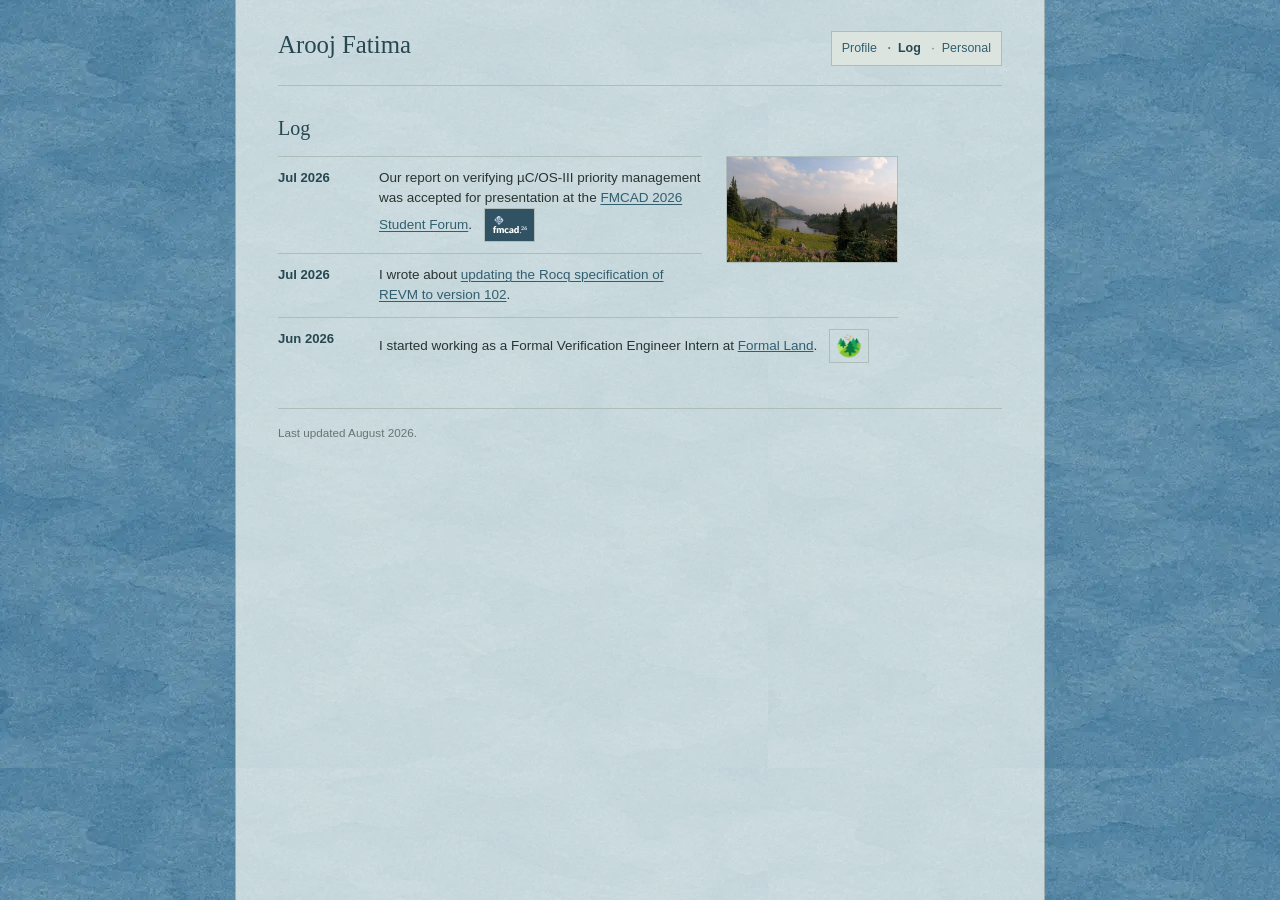
==== news.html @ 15ba0b57 "Create academic homepage" ====
<!doctype html>
<html lang="en">
<head>
    <meta charset="utf-8">
    <meta name="viewport" content="width=device-width, initial-scale=1">
    <meta name="description" content="Dated updates from Arooj Fatima.">
    <title>Log | Arooj Fatima</title>
    <link rel="stylesheet" href="style.css">
</head>
<body>
    <div class="page">
        <header class="site_header">
            <div class="identity">
                <a class="site_name" href="index.html">Arooj Fatima</a>
            </div>

            <nav aria-label="Main navigation">
                <a href="index.html">Profile</a>
                <a class="current" href="news.html">Log</a>
                <a href="personal.html">Personal</a>
            </nav>
        </header>

        <main>
            <h1>Log</h1>

            <figure class="log_picture">
                <img src="assets/meadow-lake.jpg" alt="A quiet mountain lake surrounded by meadow and trees">
            </figure>

            <dl class="news_list">
                <div>
                    <dt>Jul 2026</dt>
                    <dd>
                        Our report on verifying µC/OS-III priority management was accepted for
                        presentation at the
                        <a href="https://fmcad.org/FMCAD26/student_forum/">FMCAD 2026 Student Forum</a>.
                        <a class="event_mark fmcad_mark" href="https://fmcad.org/FMCAD26/student_forum/" aria-label="FMCAD 2026 Student Forum">
                            <img src="assets/fmcad-logo.svg" alt="FMCAD">
                        </a>
                    </dd>
                </div>

                <div>
                    <dt>Jul 2026</dt>
                    <dd>
                        I wrote about <a href="https://formal.land/blog/2026/07/14/revm-v102-upgrade">updating
                        the Rocq specification of REVM to version 102</a>.
                    </dd>
                </div>

                <div>
                    <dt>Jun 2026</dt>
                    <dd>
                        I started working as a Formal Verification Engineer Intern at
                        <a href="https://formal.land/">Formal Land</a>.
                        <a class="event_mark" href="https://formal.land/" aria-label="Formal Land">
                            <img src="assets/formal-land-logo.png" alt="Formal Land">
                        </a>
                    </dd>
                </div>
            </dl>
        </main>

        <footer>
            <p>Last updated August 2026.</p>
        </footer>
    </div>
</body>
</html>
---- style.css ----
:root
{
    color-scheme: light;
    --ground: #477f99;
    --paper: rgba(239, 244, 241, 0.74);
    --ink: #283332;
    --heading: #274752;
    --link: #315f70;
    --link_hover: #183e4d;
    --line: #aebdba;
    --soft: #dce4e0;
    --quiet: #687572;
}

*
{
    box-sizing: border-box;
}

html
{
    min-height: 100%;
    background-color: var(--ground);
    background-image: url("assets/paper-lake-waves.webp");
    background-repeat: repeat;
}

body
{
    min-height: 100vh;
    margin: 0;
    color: var(--ink);
    background: transparent;
    font-family: Arial, Helvetica, sans-serif;
    font-size: 13.5px;
    line-height: 1.5;
}

.page
{
    width: min(810px, calc(100% - 42px));
    min-height: 100vh;
    margin: 0 auto;
    padding: 31px 42px 22px;
    background: var(--paper);
    border-right: 1px solid rgba(71, 91, 88, 0.34);
    border-left: 1px solid rgba(71, 91, 88, 0.34);
}

.site_header
{
    display: grid;
    grid-template-columns: minmax(0, 1fr) auto;
    gap: 28px;
    padding-bottom: 19px;
    border-bottom: 1px solid var(--line);
}

.site_name
{
    display: inline-block;
    margin-bottom: 5px;
    color: var(--heading);
    font-family: Georgia, "Times New Roman", serif;
    font-size: 1.55rem;
    line-height: 1.1;
    text-decoration: none;
}

.identity p
{
    margin: 2px 0 0;
    color: var(--quiet);
    font-size: 0.82rem;
    line-height: 1.35;
}

.identity p a
{
    text-decoration: none;
}

nav
{
    align-self: end;
    padding: 7px 10px;
    background: var(--soft);
    border: 1px solid var(--line);
    font-size: 0.78rem;
    white-space: nowrap;
}

nav a
{
    color: var(--link);
    text-decoration: none;
}

nav a + a::before
{
    padding: 0 7px;
    color: var(--quiet);
    content: "·";
}

nav a.current
{
    color: var(--heading);
    font-weight: bold;
}

nav a:hover,
nav a:focus
{
    text-decoration: underline;
    text-underline-offset: 3px;
}

main
{
    max-width: 620px;
    padding: 27px 0 34px;
}

section + section
{
    margin-top: 31px;
}

.opening
{
    display: grid;
    grid-template-columns: minmax(0, 1fr) 170px;
    gap: 29px;
}

.profile_picture
{
    align-self: start;
}

.opening_picture
{
    align-self: start;
    margin: 2px 0 0;
    border: 1px solid var(--line);
}

.opening_picture img
{
    display: block;
    width: 100%;
    aspect-ratio: 1 / 1;
    object-fit: cover;
}

h1,
h2,
h3
{
    color: var(--heading);
    font-family: Georgia, "Times New Roman", serif;
    font-weight: normal;
}

h1
{
    margin: 0 0 13px;
    font-size: 1.25rem;
}

h2
{
    margin: 0 0 10px;
    font-size: 1.03rem;
}

h3
{
    margin: 18px 0 3px;
    font-size: 1rem;
}

p
{
    max-width: 62ch;
    margin: 0 0 12px;
}

a
{
    color: var(--link);
}

a:hover,
a:focus
{
    color: var(--link_hover);
}

main a
{
    text-decoration-thickness: 1px;
    text-underline-offset: 2px;
}

.contact_links
{
    display: grid;
    grid-template-columns: repeat(2, auto);
    gap: 3px 10px;
    margin: 8px 0 0;
    font-size: 0.72rem;
}

.contact_links a
{
    white-space: nowrap;
}

.arrow_list,
.star_list
{
    margin: 0;
    padding: 0;
    list-style: none;
}

.arrow_list li
{
    display: grid;
    grid-template-columns: 18px minmax(0, 1fr);
    gap: 5px;
    margin-bottom: 8px;
}

.arrow_list li > span,
.star_list li > span
{
    color: #607f75;
}

.arrow_list p
{
    margin: 0;
}

.page_links
{
    display: grid;
    grid-template-columns: repeat(3, 1fr);
    gap: 13px;
}

.page_links a
{
    display: grid;
    grid-template-columns: 58px minmax(0, 1fr);
    grid-template-rows: auto auto;
    column-gap: 10px;
    min-height: 61px;
    padding: 6px;
    background: rgba(220, 228, 224, 0.68);
    border: 1px solid var(--line);
    text-decoration: none;
}

.page_links img
{
    grid-row: 1 / 3;
    width: 58px;
    height: 47px;
    object-fit: cover;
}

.page_links span
{
    align-self: end;
    line-height: 1.15;
}

.page_links small
{
    align-self: start;
    margin-top: 3px;
    color: var(--quiet);
    font-size: 0.72rem;
    line-height: 1.15;
}

.news_list
{
    margin: 0;
}

.log_picture
{
    float: right;
    width: 172px;
    margin: 0 0 16px 24px;
    border: 1px solid var(--line);
}

.log_picture img
{
    display: block;
    width: 100%;
    height: 105px;
    object-fit: cover;
}

.news_list div
{
    display: grid;
    grid-template-columns: 82px minmax(0, 1fr);
    gap: 19px;
    padding: 11px 0;
    border-top: 1px solid var(--line);
}

.news_list dt
{
    color: var(--heading);
    font-size: 0.82rem;
    font-weight: bold;
}

.news_list dd
{
    margin: 0;
}

.event_mark
{
    display: inline-block;
    margin-left: 8px;
    padding: 2px 5px;
    border: 1px solid var(--line);
    vertical-align: middle;
}

.event_mark img
{
    display: block;
    width: 28px;
    height: 28px;
    object-fit: contain;
}

.event_mark.fmcad_mark
{
    background: #315262;
}

.event_mark.fmcad_mark img
{
    width: 39px;
}

.quiet
{
    color: var(--quiet);
    font-style: italic;
}

.article_header
{
    display: flex;
    align-items: baseline;
    justify-content: space-between;
    gap: 20px;
    margin-bottom: 16px;
    border-bottom: 1px solid var(--line);
}

.article_header p
{
    color: var(--quiet);
    font-size: 0.78rem;
}

.journey_picture
{
    float: right;
    width: 215px;
    margin: 3px 0 17px 25px;
    border: 1px solid var(--line);
}

.journey_picture img
{
    display: block;
    width: 100%;
    height: 135px;
    object-fit: cover;
    object-position: center 58%;
}

.video_picture
{
    float: right;
    clear: right;
    width: 215px;
    margin: 0 0 17px 25px;
    padding: 5px;
    background: var(--soft);
    border: 1px solid var(--line);
    text-align: center;
}

.video_picture img
{
    display: block;
    width: 100%;
    height: auto;
}

.video_picture figcaption
{
    margin-top: 5px;
    color: var(--quiet);
    font-size: 0.68rem;
    line-height: 1.25;
}

.notes_picture
{
    float: right;
    clear: right;
    width: 175px;
    margin: 0 0 17px 25px;
    padding: 5px;
    background: var(--soft);
    border: 1px solid var(--line);
    text-align: center;
}

.notes_picture img
{
    display: block;
    width: 100%;
    height: auto;
}

.notes_picture figcaption
{
    margin-top: 5px;
    color: var(--quiet);
    font-size: 0.68rem;
    line-height: 1.25;
}

.book_picture
{
    float: left;
    width: 112px;
    margin: 4px 21px 13px 0;
    padding: 5px;
    background: var(--soft);
    border: 1px solid var(--line);
    text-align: center;
}

.book_picture img
{
    display: block;
    width: 100%;
    height: auto;
}

.book_picture figcaption
{
    margin-top: 5px;
    color: var(--quiet);
    font-size: 0.68rem;
    line-height: 1.25;
}

.logic_book_picture
{
    float: right;
    width: 112px;
    margin: 4px 0 13px 21px;
    padding: 5px;
    background: var(--soft);
    border: 1px solid var(--line);
    text-align: center;
}

.logic_book_picture img
{
    display: block;
    width: 100%;
    height: auto;
}

.logic_book_picture figcaption
{
    margin-top: 5px;
    color: var(--quiet);
    font-size: 0.68rem;
    line-height: 1.25;
}

.prover_marks
{
    float: right;
    display: grid;
    width: 166px;
    gap: 8px;
    margin: 3px 0 14px 22px;
    padding: 7px;
    background: rgba(239, 244, 241, 0.58);
    border: 1px solid var(--line);
}

.prover_marks a
{
    display: block;
    padding: 4px;
    background: rgba(246, 248, 246, 0.76);
}

.prover_marks img
{
    display: block;
    width: 100%;
    height: auto;
}

.milestone_marks
{
    display: flex;
    clear: both;
    gap: 12px;
    margin: 18px 0 23px;
}

.milestone_marks a
{
    display: flex;
    align-items: center;
    gap: 8px;
    min-width: 135px;
    padding: 5px 9px;
    background: var(--soft);
    border: 1px solid var(--line);
    font-size: 0.76rem;
}

.milestone_marks img
{
    width: 34px;
    height: 34px;
    object-fit: contain;
}

.milestone_marks .fmcad_mark
{
    color: #e4edf5;
    background: #315262;
}

.milestone_marks .fmcad_mark img
{
    width: 47px;
}

.work_opening
{
    display: grid;
    grid-template-columns: 190px minmax(0, 1fr);
    gap: 28px;
    margin-bottom: 18px;
}

.work_opening figure
{
    margin: 2px 0 0;
    border: 1px solid var(--line);
}

.work_opening > div
{
    align-self: center;
}

.work_opening img
{
    display: block;
    width: 100%;
    height: 105px;
    object-fit: cover;
    object-position: center;
}

.project
{
    padding: 11px 0 12px;
    border-top: 1px solid var(--line);
}

.project_list
{
    max-width: 570px;
}

.project h2
{
    margin-bottom: 4px;
}

.project_header
{
    display: flex;
    align-items: baseline;
    justify-content: space-between;
    gap: 16px;
    margin-bottom: 5px;
}

.project_header h2
{
    margin: 0;
}

.project_header span
{
    flex: 0 0 auto;
    color: var(--quiet);
    font-size: 0.74rem;
    white-space: nowrap;
}

.work_points
{
    margin: 2px 0 10px;
    padding-left: 20px;
}

.work_points li
{
    margin-bottom: 6px;
}

.project_links
{
    display: flex;
    flex-wrap: wrap;
    gap: 4px 17px;
    margin-bottom: 0;
    font-size: 0.76rem;
}

.pending_link
{
    color: var(--quiet);
    font-style: italic;
}

.personal h2
{
    margin-top: 25px;
}

.reading_list
{
    columns: 2;
    column-gap: 30px;
    margin: 3px 0 19px;
    padding-left: 20px;
}

.reading_list li
{
    break-inside: avoid;
    margin-bottom: 6px;
}

.star_list
{
    margin: 3px 0 17px;
}

.star_list li
{
    display: grid;
    grid-template-columns: 18px minmax(0, 1fr);
    gap: 4px;
    margin-bottom: 4px;
}

footer
{
    padding-top: 15px;
    border-top: 1px solid var(--line);
    color: var(--quiet);
    font-size: 0.73rem;
}

footer p
{
    margin: 0;
}

@media (max-width: 720px)
{
    html
    {
        background-attachment: scroll;
    }

    .page
    {
        width: min(100% - 24px, 640px);
        padding: 27px 25px 20px;
    }

    .site_header
    {
        grid-template-columns: 1fr;
        gap: 17px;
    }

    nav
    {
        justify-self: start;
        white-space: normal;
    }

    .opening
    {
        grid-template-columns: minmax(0, 1fr) 145px;
        gap: 23px;
    }

    .page_links
    {
        grid-template-columns: 1fr;
        max-width: 280px;
    }

    .work_opening
    {
        grid-template-columns: 150px minmax(0, 1fr);
        gap: 20px;
    }
}

@media (max-width: 480px)
{
    .page
    {
        width: 100%;
        padding: 24px 20px 18px;
        border: 0;
    }

    .opening
    {
        display: block;
    }

    .opening_picture
    {
        width: min(100%, 240px);
        margin-top: 21px;
    }

    .news_list div
    {
        grid-template-columns: 1fr;
        gap: 2px;
    }

    .journey_picture
    {
        float: none;
        width: min(100%, 310px);
        margin: 0 0 18px;
    }

    .video_picture
    {
        float: none;
        width: min(100%, 310px);
        margin: 0 0 18px;
    }

    .notes_picture
    {
        float: none;
        width: min(100%, 220px);
        margin: 0 0 18px;
    }

    .book_picture
    {
        width: 100px;
    }

    .logic_book_picture
    {
        width: 100px;
    }

    .prover_marks
    {
        width: 145px;
        margin-left: 16px;
    }

    .milestone_marks
    {
        align-items: flex-start;
        flex-direction: column;
    }

    .work_opening
    {
        display: block;
    }

    .work_opening figure
    {
        width: min(100%, 310px);
        margin-top: 18px;
    }

    .project_header
    {
        display: block;
    }

    .project_header span
    {
        display: block;
        margin-top: 2px;
    }

    .reading_list
    {
        columns: 1;
    }
}
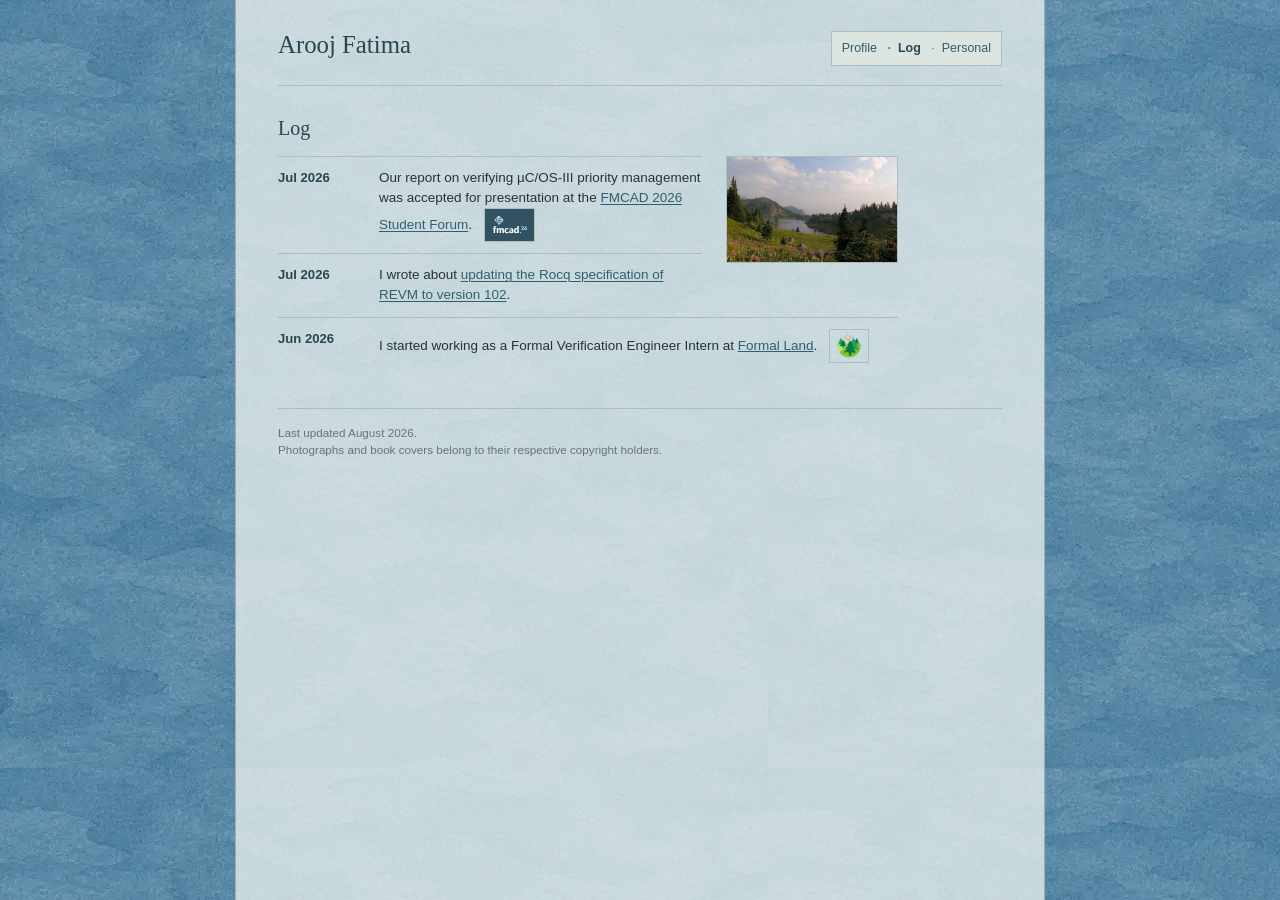
==== commit 011cba64: "Add image ownership notice" ====
--- a/news.html
+++ b/news.html
@@ -64,6 +64,7 @@
 
         <footer>
             <p>Last updated August 2026.</p>
+            <p>Photographs and book covers belong to their respective copyright holders.</p>
         </footer>
     </div>
 </body>
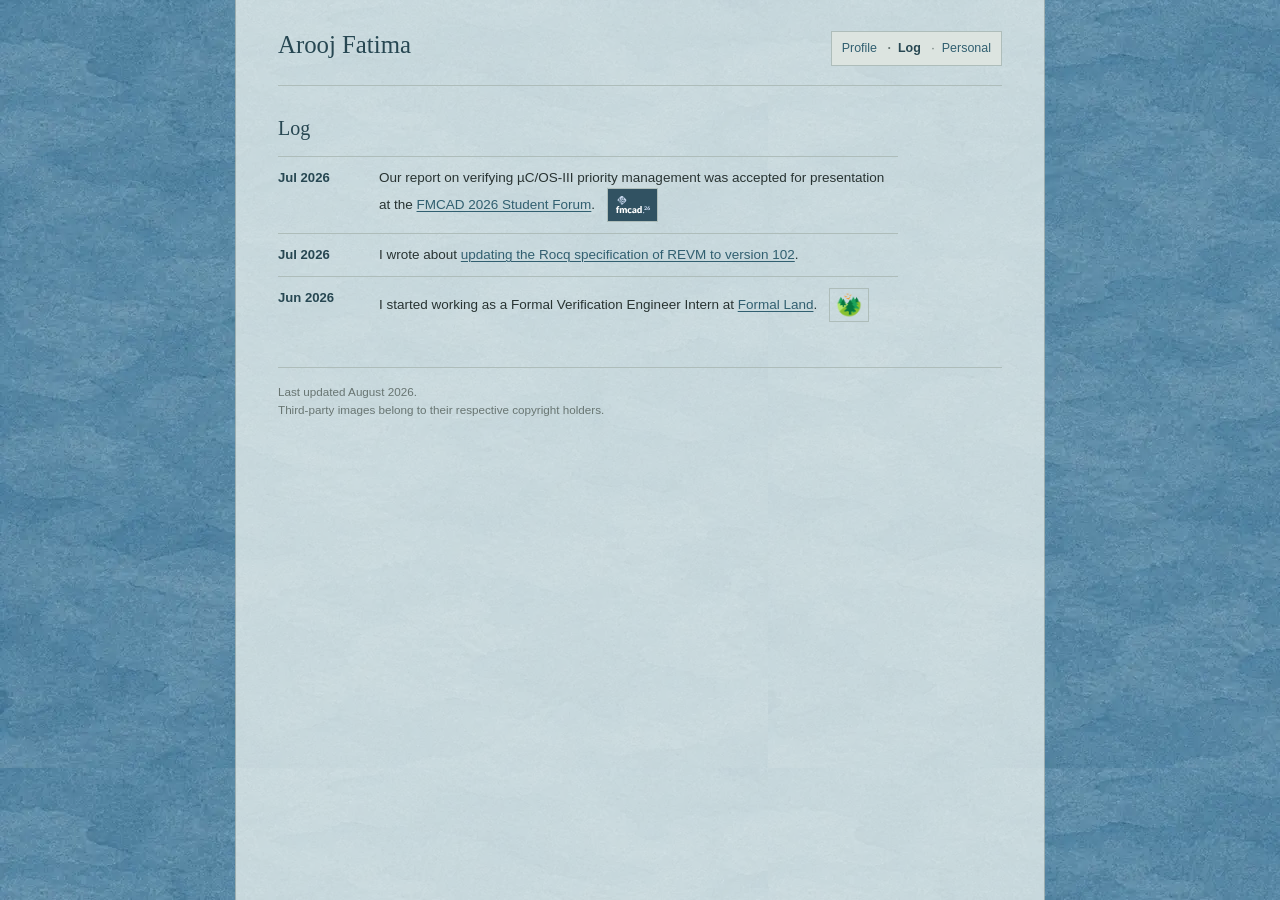
==== commit e80144ef: "Simplify imagery and profile layout" ====
--- a/news.html
+++ b/news.html
@@ -23,10 +23,6 @@
 
         <main>
             <h1>Log</h1>
-
-            <figure class="log_picture">
-                <img src="assets/meadow-lake.jpg" alt="A quiet mountain lake surrounded by meadow and trees">
-            </figure>
 
             <dl class="news_list">
                 <div>
@@ -64,7 +60,7 @@
 
         <footer>
             <p>Last updated August 2026.</p>
-            <p>Photographs and book covers belong to their respective copyright holders.</p>
+            <p>Third-party images belong to their respective copyright holders.</p>
         </footer>
     </div>
 </body>
--- a/style.css
+++ b/style.css
@@ -129,29 +129,7 @@
 
 .opening
 {
-    display: grid;
-    grid-template-columns: minmax(0, 1fr) 170px;
-    gap: 29px;
-}
-
-.profile_picture
-{
-    align-self: start;
-}
-
-.opening_picture
-{
-    align-self: start;
-    margin: 2px 0 0;
-    border: 1px solid var(--line);
-}
-
-.opening_picture img
-{
     display: block;
-    width: 100%;
-    aspect-ratio: 1 / 1;
-    object-fit: cover;
 }
 
 h1,
@@ -206,10 +184,10 @@
 
 .contact_links
 {
-    display: grid;
-    grid-template-columns: repeat(2, auto);
-    gap: 3px 10px;
-    margin: 8px 0 0;
+    display: flex;
+    flex-wrap: wrap;
+    gap: 4px 18px;
+    margin: 15px 0 0;
     font-size: 0.72rem;
 }
 
@@ -293,22 +271,6 @@
     margin: 0;
 }
 
-.log_picture
-{
-    float: right;
-    width: 172px;
-    margin: 0 0 16px 24px;
-    border: 1px solid var(--line);
-}
-
-.log_picture img
-{
-    display: block;
-    width: 100%;
-    height: 105px;
-    object-fit: cover;
-}
-
 .news_list div
 {
     display: grid;
@@ -377,23 +339,6 @@
 {
     color: var(--quiet);
     font-size: 0.78rem;
-}
-
-.journey_picture
-{
-    float: right;
-    width: 215px;
-    margin: 3px 0 17px 25px;
-    border: 1px solid var(--line);
-}
-
-.journey_picture img
-{
-    display: block;
-    width: 100%;
-    height: 135px;
-    object-fit: cover;
-    object-position: center 58%;
 }
 
 .video_picture
@@ -566,32 +511,9 @@
     width: 47px;
 }
 
-.work_opening
-{
-    display: grid;
-    grid-template-columns: 190px minmax(0, 1fr);
-    gap: 28px;
-    margin-bottom: 18px;
-}
-
-.work_opening figure
-{
-    margin: 2px 0 0;
-    border: 1px solid var(--line);
-}
-
-.work_opening > div
-{
-    align-self: center;
-}
-
-.work_opening img
-{
-    display: block;
-    width: 100%;
-    height: 105px;
-    object-fit: cover;
-    object-position: center;
+.work_heading
+{
+    margin-bottom: 7px;
 }
 
 .project
@@ -652,6 +574,11 @@
     font-size: 0.76rem;
 }
 
+.project_links a
+{
+    font-weight: bold;
+}
+
 .pending_link
 {
     color: var(--quiet);
@@ -730,7 +657,7 @@
 
     .opening
     {
-        grid-template-columns: minmax(0, 1fr) 145px;
+        grid-template-columns: minmax(0, 1fr) 190px;
         gap: 23px;
     }
 
@@ -742,7 +669,7 @@
 
     .work_opening
     {
-        grid-template-columns: 150px minmax(0, 1fr);
+        grid-template-columns: 210px minmax(0, 1fr);
         gap: 20px;
     }
 }
@@ -763,8 +690,18 @@
 
     .opening_picture
     {
-        width: min(100%, 240px);
+        width: min(100%, 280px);
         margin-top: 21px;
+    }
+
+    .opening_picture img
+    {
+        height: 165px;
+    }
+
+    .contact_links
+    {
+        max-width: 280px;
     }
 
     .news_list div
@@ -773,20 +710,13 @@
         gap: 2px;
     }
 
-    .journey_picture
+    .video_picture
     {
         float: none;
         width: min(100%, 310px);
         margin: 0 0 18px;
     }
 
-    .video_picture
-    {
-        float: none;
-        width: min(100%, 310px);
-        margin: 0 0 18px;
-    }
-
     .notes_picture
     {
         float: none;
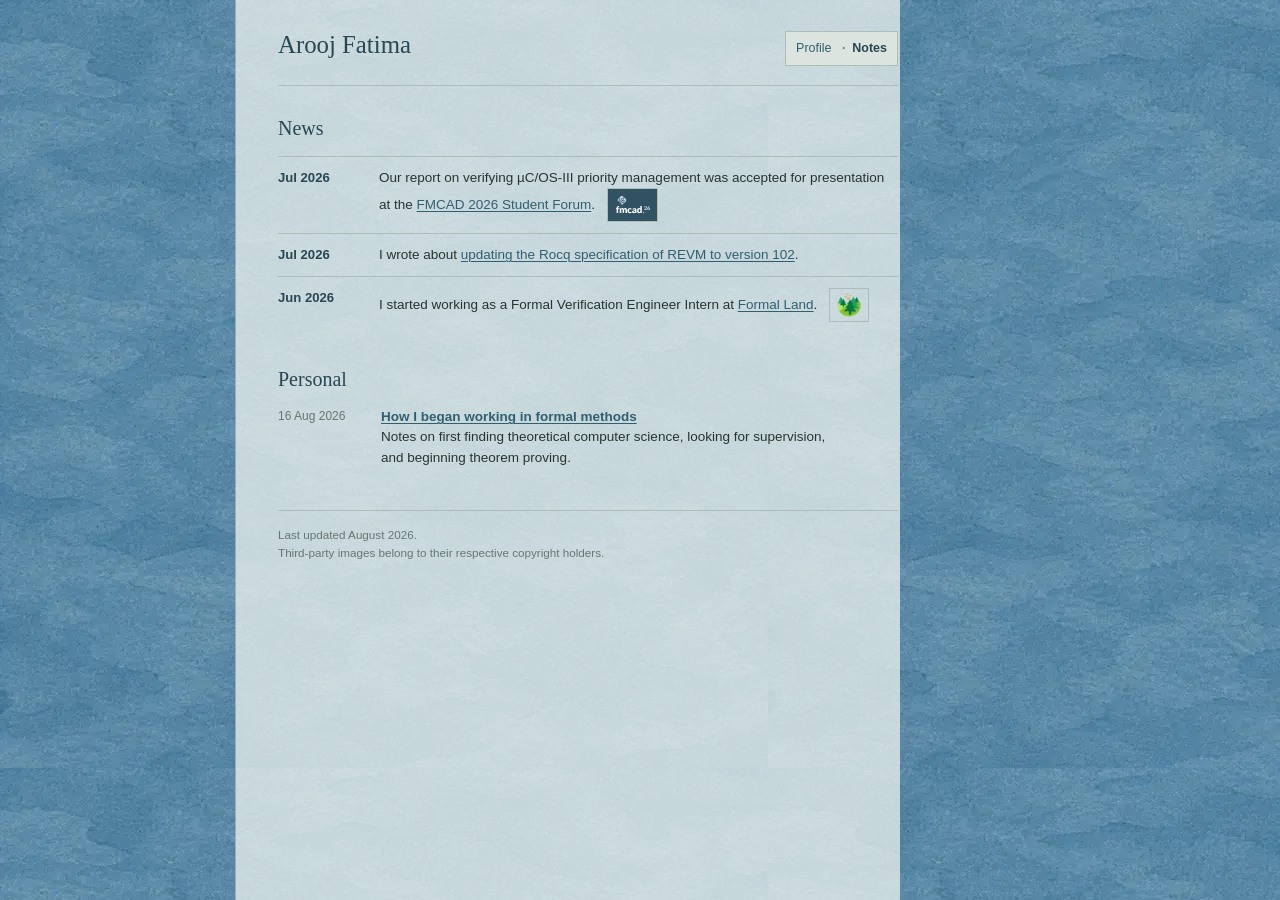
==== commit fc6d406f: "Refine profile layout and notes" ====
--- a/news.html
+++ b/news.html
@@ -3,8 +3,8 @@
 <head>
     <meta charset="utf-8">
     <meta name="viewport" content="width=device-width, initial-scale=1">
-    <meta name="description" content="Dated updates from Arooj Fatima.">
-    <title>Log | Arooj Fatima</title>
+    <meta name="description" content="News and personal writing from Arooj Fatima.">
+    <title>Notes | Arooj Fatima</title>
     <link rel="stylesheet" href="style.css">
 </head>
 <body>
@@ -16,15 +16,15 @@
 
             <nav aria-label="Main navigation">
                 <a href="index.html">Profile</a>
-                <a class="current" href="news.html">Log</a>
-                <a href="personal.html">Personal</a>
+                <a class="current" href="news.html">Notes</a>
             </nav>
         </header>
 
         <main>
-            <h1>Log</h1>
+            <section>
+                <h1>News</h1>
 
-            <dl class="news_list">
+                <dl class="news_list">
                 <div>
                     <dt>Jul 2026</dt>
                     <dd>
@@ -55,7 +55,22 @@
                         </a>
                     </dd>
                 </div>
-            </dl>
+                </dl>
+            </section>
+
+            <section>
+                <h1>Personal</h1>
+                <ul class="writing_list">
+                    <li>
+                        <span>16 Aug 2026</span>
+                        <p>
+                            <a href="personal.html"><strong>How I began working in formal methods</strong></a><br>
+                            Notes on first finding theoretical computer science, looking for
+                            supervision, and beginning theorem proving.
+                        </p>
+                    </li>
+                </ul>
+            </section>
         </main>
 
         <footer>
--- a/style.css
+++ b/style.css
@@ -22,6 +22,8 @@
     min-height: 100%;
     background-color: var(--ground);
     background-image: url("assets/paper-lake-waves.webp");
+    background-attachment: fixed;
+    background-position: 0 0;
     background-repeat: repeat;
 }
 
@@ -38,19 +40,42 @@
 
 .page
 {
+    position: relative;
     width: min(810px, calc(100% - 42px));
     min-height: 100vh;
     margin: 0 auto;
     padding: 31px 42px 22px;
     background: var(--paper);
-    border-right: 1px solid rgba(71, 91, 88, 0.34);
     border-left: 1px solid rgba(71, 91, 88, 0.34);
+}
+
+.page::after
+{
+    position: absolute;
+    z-index: 0;
+    top: 0;
+    right: 0;
+    bottom: 0;
+    width: 145px;
+    background-color: var(--ground);
+    background-image: url("assets/paper-lake-waves.webp");
+    background-attachment: fixed;
+    background-position: 0 0;
+    background-repeat: repeat;
+    content: "";
+}
+
+.page > *
+{
+    position: relative;
+    z-index: 1;
 }
 
 .site_header
 {
     display: grid;
     grid-template-columns: minmax(0, 1fr) auto;
+    max-width: 620px;
     gap: 28px;
     padding-bottom: 19px;
     border-bottom: 1px solid var(--line);
@@ -421,6 +446,7 @@
     line-height: 1.25;
 }
 
+.quantum_book_picture,
 .logic_book_picture
 {
     float: right;
@@ -432,6 +458,7 @@
     text-align: center;
 }
 
+.quantum_book_picture img,
 .logic_book_picture img
 {
     display: block;
@@ -439,6 +466,7 @@
     height: auto;
 }
 
+.quantum_book_picture figcaption,
 .logic_book_picture figcaption
 {
     margin-top: 5px;
@@ -516,42 +544,32 @@
     margin-bottom: 7px;
 }
 
-.project
-{
-    padding: 11px 0 12px;
+.work_sections
+{
+    max-width: 590px;
+}
+
+.work_sections section
+{
+    padding: 11px 0 13px;
     border-top: 1px solid var(--line);
 }
 
-.project_list
-{
-    max-width: 570px;
-}
-
-.project h2
-{
-    margin-bottom: 4px;
-}
-
-.project_header
-{
-    display: flex;
-    align-items: baseline;
-    justify-content: space-between;
-    gap: 16px;
-    margin-bottom: 5px;
-}
-
-.project_header h2
-{
-    margin: 0;
-}
-
-.project_header span
-{
-    flex: 0 0 auto;
+.work_sections section + section
+{
+    margin-top: 0;
+}
+
+.work_sections h2
+{
+    margin: 0 0 2px;
+}
+
+.work_date
+{
+    margin-bottom: 7px;
     color: var(--quiet);
     font-size: 0.74rem;
-    white-space: nowrap;
 }
 
 .work_points
@@ -565,24 +583,34 @@
     margin-bottom: 6px;
 }
 
-.project_links
-{
-    display: flex;
-    flex-wrap: wrap;
-    gap: 4px 17px;
-    margin-bottom: 0;
-    font-size: 0.76rem;
-}
-
-.project_links a
-{
-    font-weight: bold;
-}
-
-.pending_link
-{
-    color: var(--quiet);
-    font-style: italic;
+.earlier_work,
+.writing_list
+{
+    margin: 3px 0 0;
+    padding: 0;
+    list-style: none;
+}
+
+.earlier_work li,
+.writing_list li
+{
+    display: grid;
+    grid-template-columns: 88px minmax(0, 1fr);
+    gap: 15px;
+    margin-bottom: 8px;
+}
+
+.earlier_work span,
+.writing_list span
+{
+    color: var(--quiet);
+    font-size: 0.75rem;
+}
+
+.earlier_work p,
+.writing_list p
+{
+    margin: 0;
 }
 
 .personal h2
@@ -619,6 +647,7 @@
 
 footer
 {
+    max-width: 620px;
     padding-top: 15px;
     border-top: 1px solid var(--line);
     color: var(--quiet);
@@ -643,6 +672,11 @@
         padding: 27px 25px 20px;
     }
 
+    .page::after
+    {
+        display: none;
+    }
+
     .site_header
     {
         grid-template-columns: 1fr;
@@ -667,11 +701,6 @@
         max-width: 280px;
     }
 
-    .work_opening
-    {
-        grid-template-columns: 210px minmax(0, 1fr);
-        gap: 20px;
-    }
 }
 
 @media (max-width: 480px)
@@ -729,6 +758,7 @@
         width: 100px;
     }
 
+    .quantum_book_picture,
     .logic_book_picture
     {
         width: 100px;
@@ -746,30 +776,16 @@
         flex-direction: column;
     }
 
-    .work_opening
-    {
-        display: block;
-    }
-
-    .work_opening figure
-    {
-        width: min(100%, 310px);
-        margin-top: 18px;
-    }
-
-    .project_header
-    {
-        display: block;
-    }
-
-    .project_header span
-    {
-        display: block;
-        margin-top: 2px;
-    }
-
     .reading_list
     {
         columns: 1;
     }
-}
+
+    .earlier_work li,
+    .writing_list li
+    {
+        grid-template-columns: 1fr;
+        gap: 1px;
+        margin-bottom: 11px;
+    }
+}
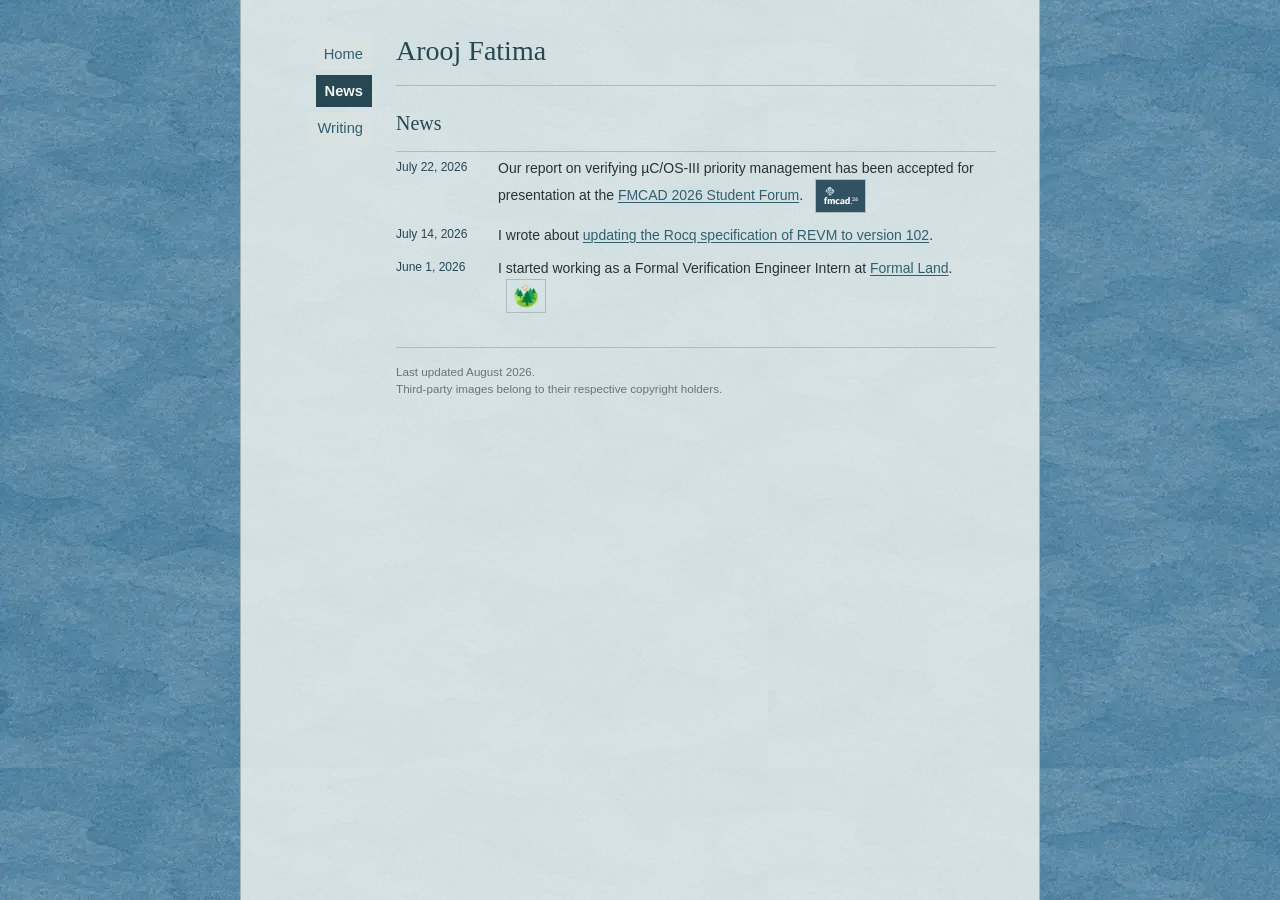
==== commit f47abecf: "Refine academic homepage layout" ====
--- a/news.html
+++ b/news.html
@@ -3,8 +3,8 @@
 <head>
     <meta charset="utf-8">
     <meta name="viewport" content="width=device-width, initial-scale=1">
-    <meta name="description" content="News and personal writing from Arooj Fatima.">
-    <title>Notes | Arooj Fatima</title>
+    <meta name="description" content="News from Arooj Fatima.">
+    <title>News | Arooj Fatima</title>
     <link rel="stylesheet" href="style.css">
 </head>
 <body>
@@ -15,8 +15,9 @@
             </div>
 
             <nav aria-label="Main navigation">
-                <a href="index.html">Profile</a>
-                <a class="current" href="news.html">Notes</a>
+                <a href="index.html">Home</a>
+                <a class="current" href="news.html" aria-current="page">News</a>
+                <a href="writing.html">Writing</a>
             </nav>
         </header>
 
@@ -26,9 +27,9 @@
 
                 <dl class="news_list">
                 <div>
-                    <dt>Jul 2026</dt>
+                    <dt><time datetime="2026-07-22">July 22, 2026</time></dt>
                     <dd>
-                        Our report on verifying µC/OS-III priority management was accepted for
+                        Our report on verifying µC/OS-III priority management has been accepted for
                         presentation at the
                         <a href="https://fmcad.org/FMCAD26/student_forum/">FMCAD 2026 Student Forum</a>.
                         <a class="event_mark fmcad_mark" href="https://fmcad.org/FMCAD26/student_forum/" aria-label="FMCAD 2026 Student Forum">
@@ -38,7 +39,7 @@
                 </div>
 
                 <div>
-                    <dt>Jul 2026</dt>
+                    <dt><time datetime="2026-07-14">July 14, 2026</time></dt>
                     <dd>
                         I wrote about <a href="https://formal.land/blog/2026/07/14/revm-v102-upgrade">updating
                         the Rocq specification of REVM to version 102</a>.
@@ -46,7 +47,7 @@
                 </div>
 
                 <div>
-                    <dt>Jun 2026</dt>
+                    <dt><time datetime="2026-06-01">June 1, 2026</time></dt>
                     <dd>
                         I started working as a Formal Verification Engineer Intern at
                         <a href="https://formal.land/">Formal Land</a>.
@@ -58,19 +59,6 @@
                 </dl>
             </section>
 
-            <section>
-                <h1>Personal</h1>
-                <ul class="writing_list">
-                    <li>
-                        <span>16 Aug 2026</span>
-                        <p>
-                            <a href="personal.html"><strong>How I began working in formal methods</strong></a><br>
-                            Notes on first finding theoretical computer science, looking for
-                            supervision, and beginning theorem proving.
-                        </p>
-                    </li>
-                </ul>
-            </section>
         </main>
 
         <footer>
--- a/style.css
+++ b/style.css
@@ -34,50 +34,36 @@
     color: var(--ink);
     background: transparent;
     font-family: Arial, Helvetica, sans-serif;
-    font-size: 13.5px;
+    font-size: 14px;
     line-height: 1.5;
 }
 
 .page
 {
-    position: relative;
-    width: min(810px, calc(100% - 42px));
+    display: grid;
+    grid-template-columns: 110px minmax(0, 600px);
+    grid-template-rows: auto auto auto;
+    align-content: start;
+    width: min(800px, calc(100% - 32px));
     min-height: 100vh;
     margin: 0 auto;
-    padding: 31px 42px 22px;
-    background: var(--paper);
+    column-gap: 24px;
+    padding: 36px 21px 22px;
+    background: rgba(239, 244, 241, 0.82);
+    border-right: 1px solid rgba(71, 91, 88, 0.34);
     border-left: 1px solid rgba(71, 91, 88, 0.34);
 }
 
-.page::after
-{
-    position: absolute;
-    z-index: 0;
-    top: 0;
-    right: 0;
-    bottom: 0;
-    width: 145px;
-    background-color: var(--ground);
-    background-image: url("assets/paper-lake-waves.webp");
-    background-attachment: fixed;
-    background-position: 0 0;
-    background-repeat: repeat;
-    content: "";
-}
-
-.page > *
-{
-    position: relative;
-    z-index: 1;
-}
-
 .site_header
 {
-    display: grid;
-    grid-template-columns: minmax(0, 1fr) auto;
-    max-width: 620px;
-    gap: 28px;
-    padding-bottom: 19px;
+    display: contents;
+}
+
+.identity
+{
+    grid-column: 2;
+    grid-row: 1;
+    padding-bottom: 13px;
     border-bottom: 1px solid var(--line);
 }
 
@@ -87,7 +73,7 @@
     margin-bottom: 5px;
     color: var(--heading);
     font-family: Georgia, "Times New Roman", serif;
-    font-size: 1.55rem;
+    font-size: 1.75rem;
     line-height: 1.1;
     text-decoration: none;
 }
@@ -107,54 +93,67 @@
 
 nav
 {
-    align-self: end;
-    padding: 7px 10px;
-    background: var(--soft);
-    border: 1px solid var(--line);
-    font-size: 0.78rem;
+    display: flex;
+    grid-column: 1;
+    grid-row: 1 / span 2;
+    align-self: start;
+    align-items: flex-end;
+    flex-direction: column;
+    gap: 5px;
+    padding-top: 2px;
+    font-size: 0.92rem;
     white-space: nowrap;
 }
 
 nav a
 {
+    padding: 4px 8px;
     color: var(--link);
+    background: rgba(220, 228, 224, 0.62);
+    border: 1px solid transparent;
     text-decoration: none;
 }
 
-nav a + a::before
-{
-    padding: 0 7px;
-    color: var(--quiet);
-    content: "·";
-}
-
 nav a.current
 {
-    color: var(--heading);
+    color: #f2f6f3;
+    background: var(--heading);
+    border-color: var(--heading);
     font-weight: bold;
 }
 
 nav a:hover,
 nav a:focus
 {
+    border-color: var(--line);
     text-decoration: underline;
     text-underline-offset: 3px;
 }
 
 main
 {
-    max-width: 620px;
-    padding: 27px 0 34px;
+    grid-column: 2;
+    grid-row: 2;
+    width: 100%;
+    padding: 22px 0 28px;
 }
 
 section + section
 {
-    margin-top: 31px;
+    margin-top: 24px;
 }
 
 .opening
 {
     display: block;
+}
+
+.introduction
+{
+    color: #243331;
+    font-family: Georgia, "Times New Roman", serif;
+    font-size: 1rem;
+    line-height: 1.55;
 }
 
 h1,
@@ -186,7 +185,7 @@
 
 p
 {
-    max-width: 62ch;
+    max-width: 68ch;
     margin: 0 0 12px;
 }
 
@@ -207,18 +206,65 @@
     text-underline-offset: 2px;
 }
 
-.contact_links
-{
-    display: flex;
-    flex-wrap: wrap;
-    gap: 4px 18px;
-    margin: 15px 0 0;
+.contact_line
+{
+    margin-top: 15px;
+    color: #53615e;
+}
+
+.contact_line a
+{
+    overflow-wrap: anywhere;
+}
+
+.work_entry
+{
+    display: grid;
+    grid-template-columns: 155px minmax(0, 1fr);
+    gap: 23px;
+    padding: 13px 0 12px;
+    border-top: 1px solid var(--line);
+}
+
+.work_entry:last-child
+{
+    border-bottom: 1px solid var(--line);
+}
+
+.work_entry p
+{
+    margin: 0;
+}
+
+.work_label h2
+{
+    display: inline-block;
+    margin: 0 0 5px;
+    padding: 2px 6px;
+    color: #f2f6f3;
+    background: var(--heading);
+    border-radius: 2px;
+    font-family: Arial, Helvetica, sans-serif;
+    font-size: 0.76rem;
+    font-weight: bold;
+}
+
+.work_label h2 a
+{
+    color: inherit;
+    text-decoration: none;
+}
+
+.work_label h2.long_label
+{
+    line-height: 1.35;
+}
+
+.work_label p
+{
+    color: var(--quiet);
     font-size: 0.72rem;
-}
-
-.contact_links a
-{
-    white-space: nowrap;
+    line-height: 1.45;
 }
 
 .arrow_list,
@@ -294,22 +340,23 @@
 .news_list
 {
     margin: 0;
+    border-top: 1px solid var(--line);
 }
 
 .news_list div
 {
     display: grid;
-    grid-template-columns: 82px minmax(0, 1fr);
-    gap: 19px;
-    padding: 11px 0;
-    border-top: 1px solid var(--line);
+    grid-template-columns: 90px minmax(0, 1fr);
+    gap: 12px;
+    padding: 6px 0;
 }
 
 .news_list dt
 {
     color: var(--heading);
-    font-size: 0.82rem;
-    font-weight: bold;
+    font-size: 0.75rem;
+    font-weight: normal;
+    white-space: nowrap;
 }
 
 .news_list dd
@@ -539,50 +586,6 @@
     width: 47px;
 }
 
-.work_heading
-{
-    margin-bottom: 7px;
-}
-
-.work_sections
-{
-    max-width: 590px;
-}
-
-.work_sections section
-{
-    padding: 11px 0 13px;
-    border-top: 1px solid var(--line);
-}
-
-.work_sections section + section
-{
-    margin-top: 0;
-}
-
-.work_sections h2
-{
-    margin: 0 0 2px;
-}
-
-.work_date
-{
-    margin-bottom: 7px;
-    color: var(--quiet);
-    font-size: 0.74rem;
-}
-
-.work_points
-{
-    margin: 2px 0 10px;
-    padding-left: 20px;
-}
-
-.work_points li
-{
-    margin-bottom: 6px;
-}
-
 .earlier_work,
 .writing_list
 {
@@ -591,12 +594,18 @@
     list-style: none;
 }
 
+.writing_list
+{
+    padding-top: 10px;
+    border-top: 1px solid var(--line);
+}
+
 .earlier_work li,
 .writing_list li
 {
     display: grid;
-    grid-template-columns: 88px minmax(0, 1fr);
-    gap: 15px;
+    grid-template-columns: 78px minmax(0, 1fr);
+    gap: 12px;
     margin-bottom: 8px;
 }
 
@@ -647,7 +656,9 @@
 
 footer
 {
-    max-width: 620px;
+    grid-column: 2;
+    grid-row: 3;
+    width: 100%;
     padding-top: 15px;
     border-top: 1px solid var(--line);
     color: var(--quiet);
@@ -659,7 +670,7 @@
     margin: 0;
 }
 
-@media (max-width: 720px)
+@media (max-width: 810px)
 {
     html
     {
@@ -668,31 +679,32 @@
 
     .page
     {
-        width: min(100% - 24px, 640px);
-        padding: 27px 25px 20px;
-    }
-
-    .page::after
-    {
-        display: none;
+        display: block;
+        width: min(100% - 24px, 720px);
+        padding: 30px 25px 20px;
     }
 
     .site_header
     {
+        display: grid;
         grid-template-columns: 1fr;
         gap: 17px;
     }
 
+    .identity
+    {
+        grid-column: 1;
+    }
+
     nav
     {
+        grid-column: 1;
+        grid-row: auto;
+        align-items: stretch;
+        flex-direction: row;
         justify-self: start;
+        padding-top: 0;
         white-space: normal;
-    }
-
-    .opening
-    {
-        grid-template-columns: minmax(0, 1fr) 190px;
-        gap: 23px;
     }
 
     .page_links
@@ -712,25 +724,10 @@
         border: 0;
     }
 
-    .opening
-    {
-        display: block;
-    }
-
-    .opening_picture
-    {
-        width: min(100%, 280px);
-        margin-top: 21px;
-    }
-
-    .opening_picture img
-    {
-        height: 165px;
-    }
-
-    .contact_links
-    {
-        max-width: 280px;
+    .work_entry
+    {
+        grid-template-columns: 1fr;
+        gap: 7px;
     }
 
     .news_list div
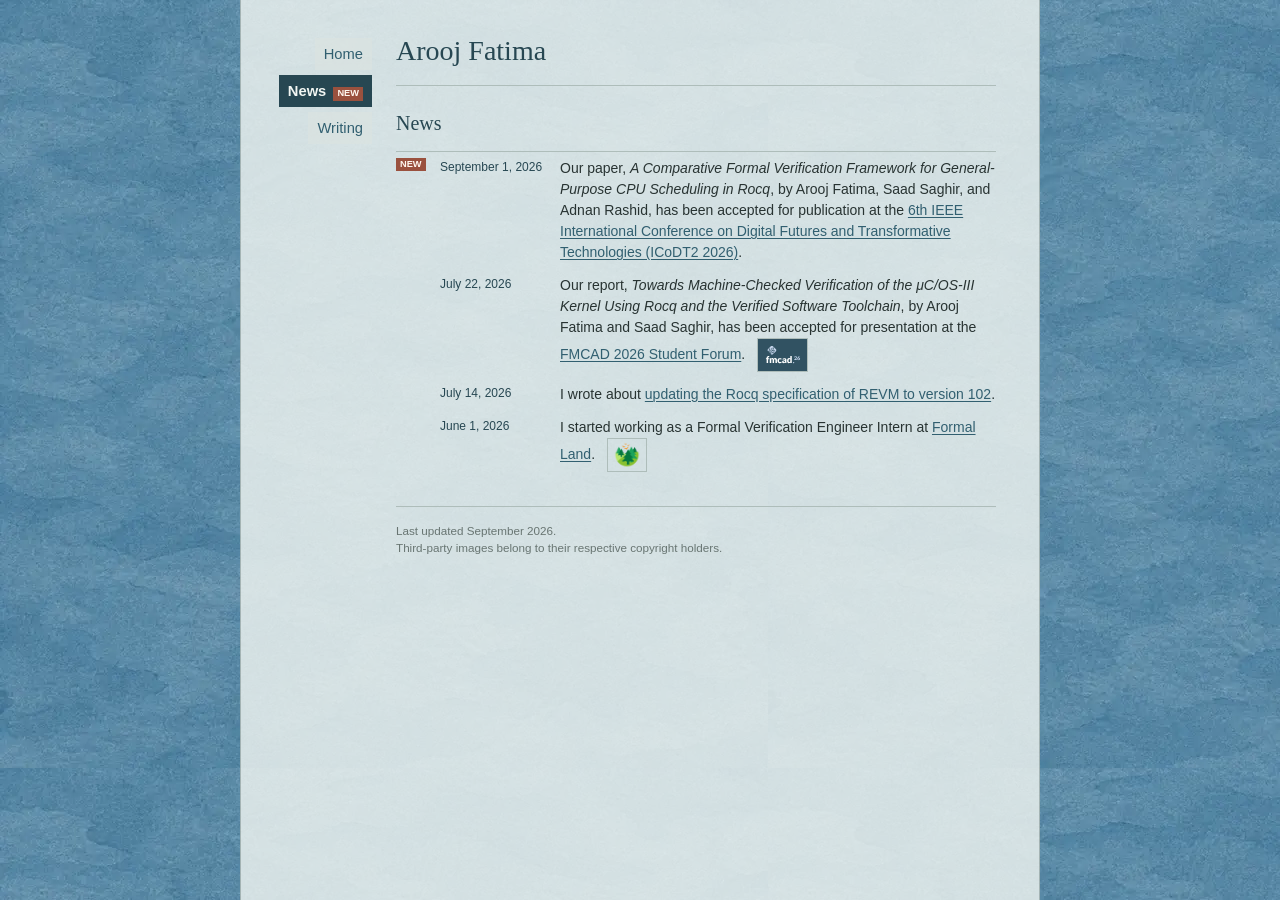
==== commit 0e96cce5: "Add latest publication news" ====
--- a/news.html
+++ b/news.html
@@ -16,7 +16,7 @@
 
             <nav aria-label="Main navigation">
                 <a href="index.html">Home</a>
-                <a class="current" href="news.html" aria-current="page">News</a>
+                <a class="current" href="news.html" aria-current="page">News <span class="nav_new" aria-hidden="true">new</span></a>
                 <a href="writing.html">Writing</a>
             </nav>
         </header>
@@ -26,11 +26,23 @@
                 <h1>News</h1>
 
                 <dl class="news_list">
+                <div class="latest_news">
+                    <dt><time datetime="2026-09-01">September 1, 2026</time></dt>
+                    <dd>
+                        Our paper, <cite>A Comparative Formal Verification Framework for
+                        General-Purpose CPU Scheduling in Rocq</cite>, by
+                        <span class="paper_authors">Arooj Fatima, Saad Saghir, and Adnan Rashid</span>, has been accepted for publication at the
+                        <a href="https://conference.seecs.edu.pk/icodt2-2026/">6th IEEE International Conference on Digital Futures and Transformative Technologies (ICoDT2 2026)</a>.
+                    </dd>
+                </div>
+
                 <div>
                     <dt><time datetime="2026-07-22">July 22, 2026</time></dt>
                     <dd>
-                        Our report on verifying µC/OS-III priority management has been accepted for
-                        presentation at the
+                        Our report, <cite>Towards Machine-Checked Verification of the μC/OS-III
+                        Kernel Using Rocq and the Verified Software Toolchain</cite>, by
+                        <span class="paper_authors">Arooj Fatima and Saad Saghir</span>, has been accepted
+                        for presentation at the
                         <a href="https://fmcad.org/FMCAD26/student_forum/">FMCAD 2026 Student Forum</a>.
                         <a class="event_mark fmcad_mark" href="https://fmcad.org/FMCAD26/student_forum/" aria-label="FMCAD 2026 Student Forum">
                             <img src="assets/fmcad-logo.svg" alt="FMCAD">
@@ -62,7 +74,7 @@
         </main>
 
         <footer>
-            <p>Last updated August 2026.</p>
+            <p>Last updated September 2026.</p>
             <p>Third-party images belong to their respective copyright holders.</p>
         </footer>
     </div>
--- a/style.css
+++ b/style.css
@@ -130,6 +130,36 @@
     text-underline-offset: 3px;
 }
 
+@keyframes new_flicker
+{
+    0%,
+    44%,
+    100%
+    {
+        opacity: 1;
+    }
+
+    50%,
+    94%
+    {
+        opacity: 0.35;
+    }
+}
+
+.nav_new
+{
+    display: inline-block;
+    margin-left: 3px;
+    padding: 1px 4px;
+    color: #fff7ef;
+    background: #9a513e;
+    font-size: 0.58rem;
+    font-weight: bold;
+    line-height: 1.25;
+    text-transform: uppercase;
+    animation: new_flicker 1.8s steps(2, end) infinite;
+}
+
 main
 {
     grid-column: 2;
@@ -346,9 +376,36 @@
 .news_list div
 {
     display: grid;
-    grid-template-columns: 90px minmax(0, 1fr);
-    gap: 12px;
+    grid-template-columns: 34px 110px minmax(0, 1fr);
+    column-gap: 10px;
     padding: 6px 0;
+}
+
+.news_list dt
+{
+    grid-column: 2;
+}
+
+.news_list dd
+{
+    grid-column: 3;
+}
+
+.latest_news::before
+{
+    grid-column: 1;
+    grid-row: 1;
+    align-self: start;
+    justify-self: start;
+    padding: 1px 4px;
+    color: #fff7ef;
+    background: #9a513e;
+    content: "new";
+    font-size: 0.58rem;
+    font-weight: bold;
+    line-height: 1.25;
+    text-transform: uppercase;
+    animation: new_flicker 1.8s steps(2, end) infinite;
 }
 
 .news_list dt
@@ -362,6 +419,11 @@
 .news_list dd
 {
     margin: 0;
+}
+
+.paper_authors
+{
+    color: var(--ink);
 }
 
 .event_mark
@@ -715,6 +777,15 @@
 
 }
 
+@media (prefers-reduced-motion: reduce)
+{
+    .nav_new,
+    .latest_news::before
+    {
+        animation: none;
+    }
+}
+
 @media (max-width: 480px)
 {
     .page
@@ -736,6 +807,13 @@
         gap: 2px;
     }
 
+    .news_list dt,
+    .news_list dd,
+    .latest_news::before
+    {
+        grid-column: 1;
+    }
+
     .video_picture
     {
         float: none;
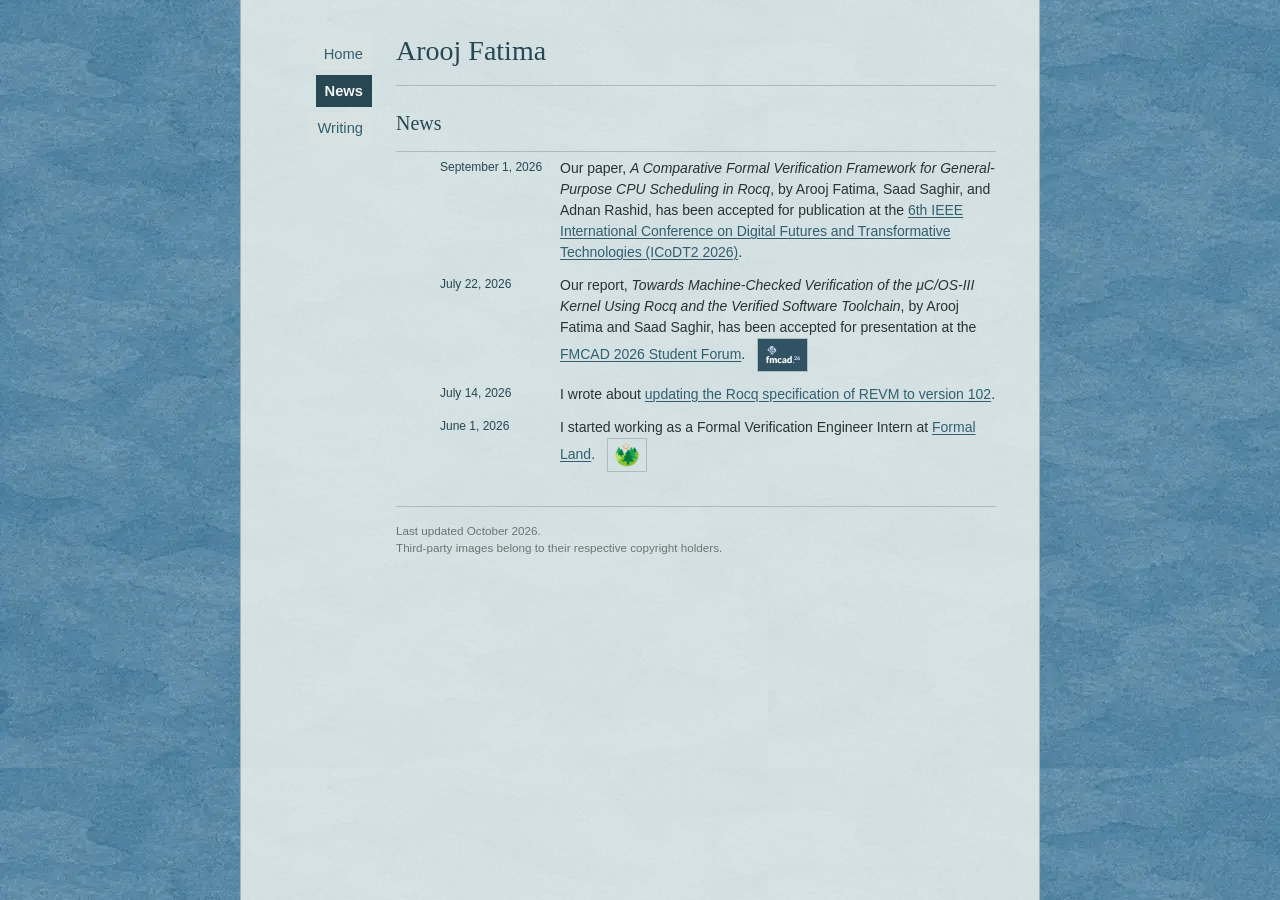
==== commit dfe41737: "Add October picture and reflection and remove news badges" ====
--- a/news.html
+++ b/news.html
@@ -16,7 +16,7 @@
 
             <nav aria-label="Main navigation">
                 <a href="index.html">Home</a>
-                <a class="current" href="news.html" aria-current="page">News <span class="nav_new" aria-hidden="true">new</span></a>
+                <a class="current" href="news.html" aria-current="page">News</a>
                 <a href="writing.html">Writing</a>
             </nav>
         </header>
@@ -26,7 +26,7 @@
                 <h1>News</h1>
 
                 <dl class="news_list">
-                <div class="latest_news">
+                <div>
                     <dt><time datetime="2026-09-01">September 1, 2026</time></dt>
                     <dd>
                         Our paper, <cite>A Comparative Formal Verification Framework for
@@ -74,7 +74,7 @@
         </main>
 
         <footer>
-            <p>Last updated September 2026.</p>
+            <p>Last updated October 2026.</p>
             <p>Third-party images belong to their respective copyright holders.</p>
         </footer>
     </div>
--- a/style.css
+++ b/style.css
@@ -475,6 +475,36 @@
     font-size: 0.78rem;
 }
 
+.visual_note
+{
+    margin: 0;
+}
+
+.visual_note img
+{
+    display: block;
+    width: 100%;
+    height: auto;
+    border: 1px solid var(--line);
+}
+
+.visual_note figcaption
+{
+    display: flex;
+    justify-content: space-between;
+    gap: 16px;
+    margin-top: 6px;
+    color: var(--quiet);
+    font-size: 0.7rem;
+}
+
+.visual_note_text
+{
+    margin-top: 18px;
+    font-family: Georgia, "Times New Roman", serif;
+    font-size: 1rem;
+}
+
 .video_picture
 {
     float: right;
